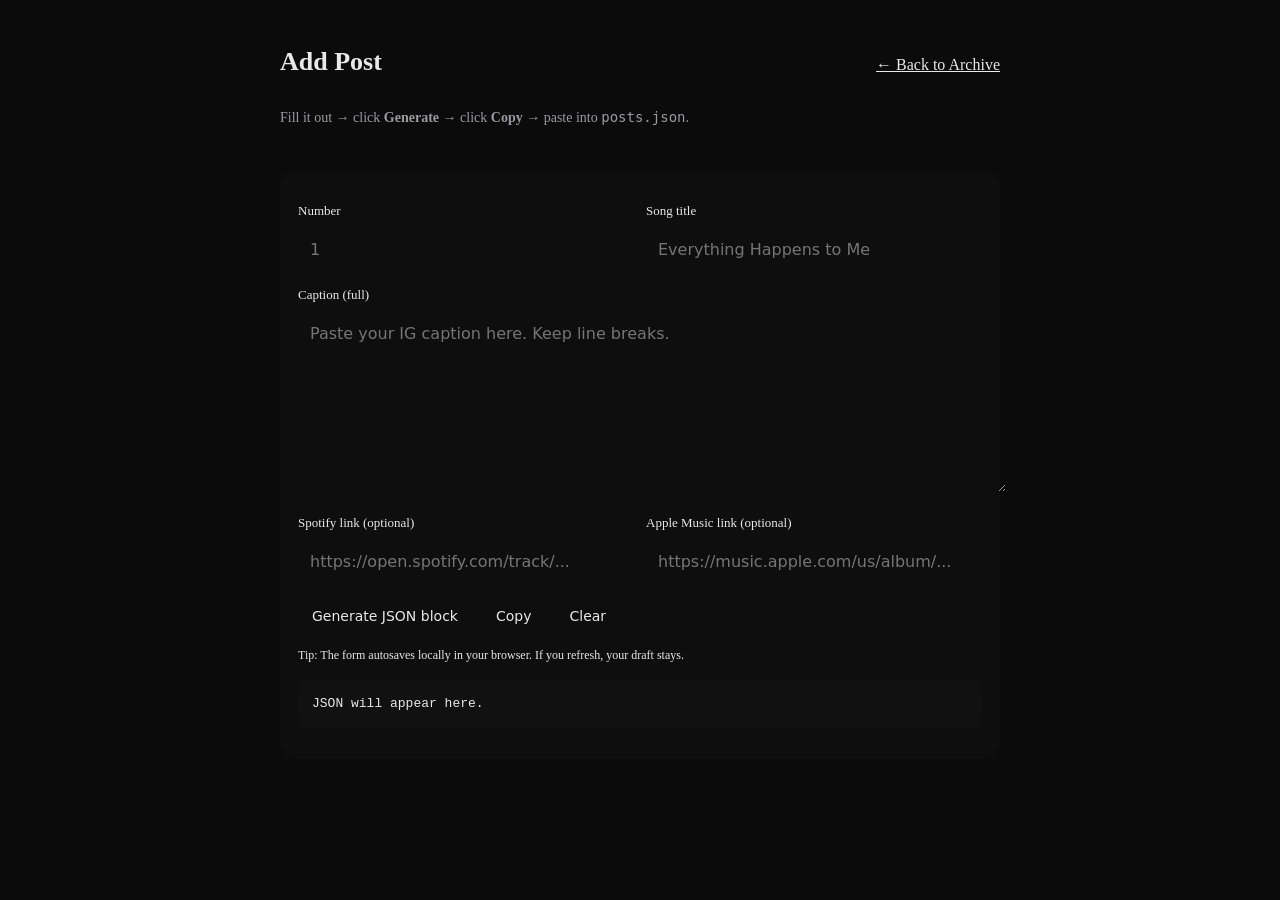
==== add.html @ 33bc1ccb "Add HTML form for creating posts" ====
<!doctype html>
<html lang="en">
<head>
  <meta charset="utf-8" />
  <meta name="viewport" content="width=device-width,initial-scale=1" />
  <title>KOIFSH — Add Post</title>
  <link rel="stylesheet" href="style.css" />
  <style>
    /* small additions just for the form */
    .card{
      border:1px solid var(--line);
      border-radius:16px;
      padding:18px;
      background:rgba(255,255,255,.01);
    }
    label{display:block; color:var(--muted); font-size:13px; margin:12px 0 6px;}
    input, textarea{
      width:100%;
      border:1px solid var(--line);
      border-radius:12px;
      padding:10px 12px;
      background:transparent;
      color:var(--fg);
      font:16px/1.5 ui-sans-serif, system-ui, -apple-system, Segoe UI, Roboto, Arial, sans-serif;
      outline:none;
    }
    textarea{min-height:160px; resize:vertical; white-space:pre-wrap;}
    .row{display:grid; grid-template-columns:1fr; gap:12px;}
    @media (min-width:720px){ .row{grid-template-columns:1fr 1fr;} }
    .btns{display:flex; gap:10px; flex-wrap:wrap; margin-top:14px;}
    button{
      border:1px solid var(--line);
      border-radius:999px;
      padding:10px 14px;
      background:transparent;
      color:var(--fg);
      cursor:pointer;
      font:14px/1.2 ui-sans-serif, system-ui, -apple-system, Segoe UI, Roboto, Arial, sans-serif;
    }
    button:hover{background:rgba(255,255,255,.03);}
    .out{
      margin-top:14px;
      padding:14px;
      border:1px solid var(--line);
      border-radius:14px;
      background:rgba(255,255,255,.01);
      font:13px/1.6 ui-monospace, SFMono-Regular, Menlo, Monaco, Consolas, "Liberation Mono", "Courier New", monospace;
      white-space:pre-wrap;
      word-break:break-word;
    }
    .hint{color:var(--muted); font-size:12px; margin-top:10px}
    .topbar{display:flex; justify-content:space-between; align-items:baseline; gap:12px; flex-wrap:wrap;}
    .topbar a{color:var(--muted); border-bottom:1px solid transparent;}
    .topbar a:hover{color:var(--fg); border-bottom-color:var(--fg);}
  </style>
</head>
<body>
  <div class="wrap">
    <div class="topbar">
      <h1 style="margin:0 0 8px;">Add Post</h1>
      <div style="display:flex; gap:14px; flex-wrap:wrap;">
        <a href="index.html">← Back to Archive</a>
      </div>
    </div>
    <p class="sub">Fill it out → click <strong>Generate</strong> → click <strong>Copy</strong> → paste into <code>posts.json</code>.</p>

    <div class="card">
      <div class="row">
        <div>
          <label for="n">Number</label>
          <input id="n" inputmode="numeric" placeholder="1" />
        </div>
        <div>
          <label for="title">Song title</label>
          <input id="title" placeholder="Everything Happens to Me" />
        </div>
      </div>

      <label for="caption">Caption (full)</label>
      <textarea id="caption" placeholder="Paste your IG caption here. Keep line breaks."></textarea>

      <div class="row">
        <div>
          <label for="spotify">Spotify link (optional)</label>
          <input id="spotify" placeholder="https://open.spotify.com/track/..." />
        </div>
        <div>
          <label for="apple">Apple Music link (optional)</label>
          <input id="apple" placeholder="https://music.apple.com/us/album/..." />
        </div>
      </div>

      <div class="btns">
        <button id="gen">Generate JSON block</button>
        <button id="copy" disabled>Copy</button>
        <button id="clear" type="button">Clear</button>
      </div>

      <div class="hint">
        Tip: The form autosaves locally in your browser. If you refresh, your draft stays.
      </div>

      <pre class="out" id="out">JSON will appear here.</pre>
    </div>
  </div>

<script>
  const $ = (id) => document.getElementById(id);

  const fields = ["n","title","caption","spotify","apple"];

  // load draft
  try{
    const saved = JSON.parse(localStorage.getItem("koifsh_archive_draft") || "{}");
    fields.forEach(k => { if(saved[k] !== undefined) $(k).value = saved[k]; });
  }catch(e){}

  // autosave
  fields.forEach(k => {
    $(k).addEventListener("input", () => {
      const draft = {};
      fields.forEach(x => draft[x] = $(x).value);
      localStorage.setItem("koifsh_archive_draft", JSON.stringify(draft));
    });
  });

  function cleanUrl(u){
    u = (u || "").trim();
    return u;
  }

  function toInt(s){
    const n = parseInt(String(s).trim(), 10);
    return Number.isFinite(n) ? n : null;
  }

  function buildBlock(){
    const n = toInt($("n").value);
    const title = $("title").value.trim();
    const caption = $("caption").value.replace(/\r\n/g, "\n").trimEnd();
    const spotify = cleanUrl($("spotify").value);
    const apple = cleanUrl($("apple").value);

    if(!n || !title){
      return { error: "Add at least a Number and Song title." };
    }

    const obj = {
      n,
      title,
      caption,
      spotify,
      apple
    };

    // remove empty optional fields so your JSON stays clean
    if(!obj.caption) delete obj.caption;
    if(!obj.spotify) delete obj.spotify;
    if(!obj.apple) delete obj.apple;

    // Pretty-printed object (NOT wrapped in an array)
    const json = JSON.stringify(obj, null, 2);
    return { json };
  }

  $("gen").addEventListener("click", (e) => {
    e.preventDefault();
    const { json, error } = buildBlock();
    if(error){
      $("out").textContent = error;
      $("copy").disabled = true;
      return;
    }
    $("out").textContent = json + ","; // comma so you can paste into posts.json array
    $("copy").disabled = false;
  });

  $("copy").addEventListener("click", async () => {
    try{
      await navigator.clipboard.writeText($("out").textContent);
      $("copy").textContent = "Copied";
      setTimeout(()=> $("copy").textContent = "Copy", 900);
    }catch(e){
      alert("Copy failed — select the text and copy manually.");
    }
  });

  $("clear").addEventListener("click", () => {
    fields.forEach(k => $(k).value = "");
    localStorage.removeItem("koifsh_archive_draft");
    $("out").textContent = "JSON will appear here.";
    $("copy").disabled = true;
  });
</script>
</body>
</html>
---- style.css ----
body{
    margin:0;
    background:#0b0b0c;
    color:#e9e9ea;
    font:16px/1.7 Georgia, serif;
}

.wrap{
    max-width:720px;
    margin:0 auto;
    padding:40px 20px 80px;
}

h1{
    font-size:26px;
    font-weight:600;
    margin-bottom:8px;
}

.sub{
    color:#9a9aa0;
    font-size:14px;
    margin-bottom:40px;
}

.post{
    margin-bottom:48px;
    padding-bottom:28px;
    border-bottom:1px solid #232326;
}

.num{
    color:#9a9aa0;
    margin-right:6px;
}

.title{
    font-size:20px;
    font-weight:600;
}

.caption{
    margin-top:14px;
    white-space:pre-line;
}

.listen{
    margin-top:14px;
    font-size:14px;
    color:#9a9aa0;
}

.listen a{
    color:#9a9aa0;
    text-decoration:none;
    border-bottom:1px solid transparent;
}

.listen a:hover{
    color:#ffffff;
    border-bottom:1px solid #ffffff;
}

.divider{
    margin:0 8px;
}
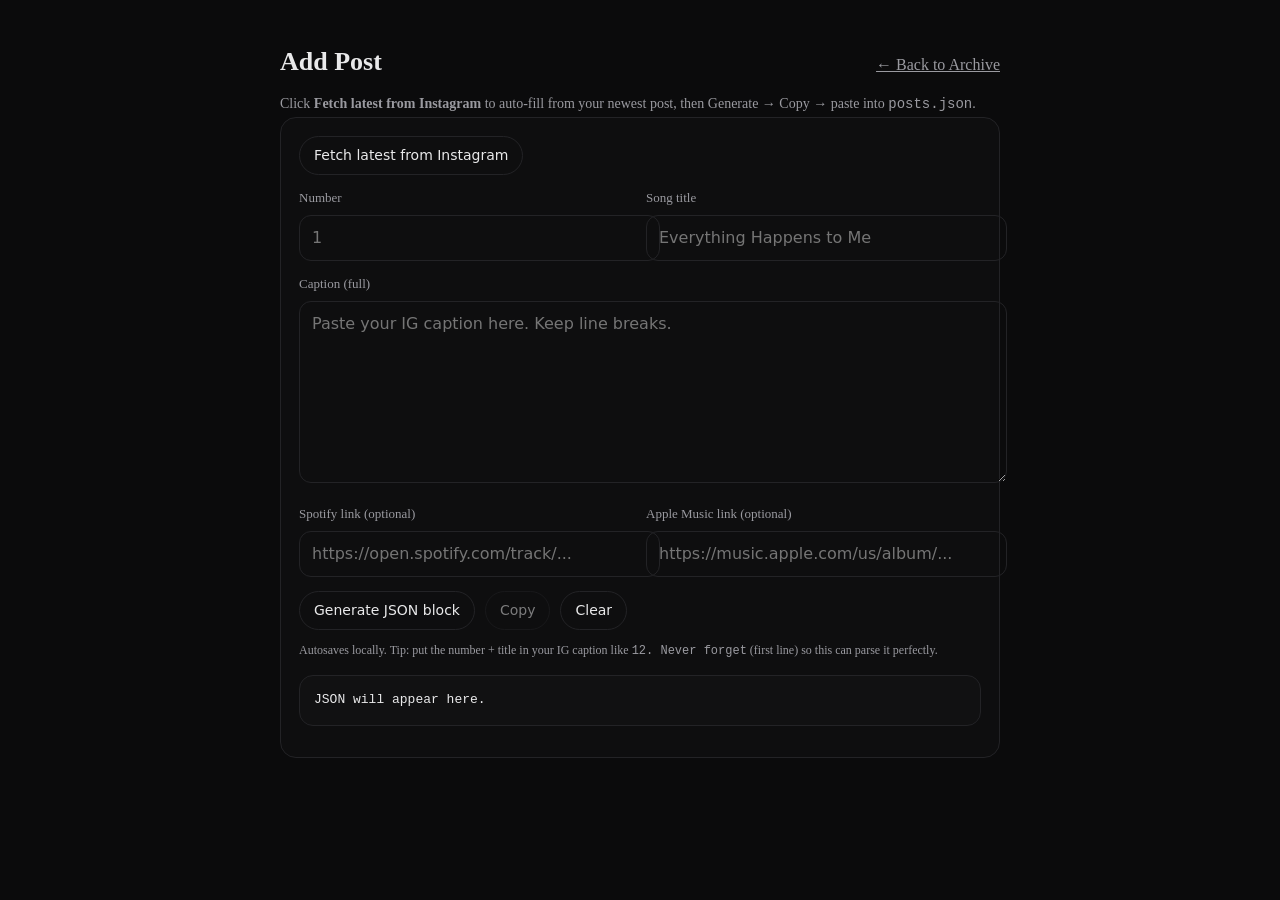
==== commit 16c216c9: "Refactor HTML and JavaScript for form enhancements" ====
--- a/add.html
+++ b/add.html
@@ -6,52 +6,37 @@
   <title>KOIFSH — Add Post</title>
   <link rel="stylesheet" href="style.css" />
   <style>
-    /* small additions just for the form */
-    .card{
-      border:1px solid var(--line);
-      border-radius:16px;
-      padding:18px;
+    .card{border:1px solid var(--line);border-radius:16px;padding:18px;background:rgba(255,255,255,.01);}
+    label{display:block;color:var(--muted);font-size:13px;margin:12px 0 6px;}
+    input,textarea{
+      width:100%;border:1px solid var(--line);border-radius:12px;padding:10px 12px;
+      background:transparent;color:var(--fg);
+      font:16px/1.5 ui-sans-serif,system-ui,-apple-system,Segoe UI,Roboto,Arial,sans-serif;
+      outline:none;
+    }
+    textarea{min-height:160px;resize:vertical;white-space:pre-wrap;}
+    .row{display:grid;grid-template-columns:1fr;gap:12px;}
+    @media (min-width:720px){.row{grid-template-columns:1fr 1fr;}}
+    .btns{display:flex;gap:10px;flex-wrap:wrap;margin-top:14px;align-items:center}
+    button{
+      border:1px solid var(--line);border-radius:999px;padding:10px 14px;background:transparent;
+      color:var(--fg);cursor:pointer;
+      font:14px/1.2 ui-sans-serif,system-ui,-apple-system,Segoe UI,Roboto,Arial,sans-serif;
+    }
+    button:hover{background:rgba(255,255,255,.03);}
+    button[disabled]{opacity:.5;cursor:not-allowed}
+    .out{
+      margin-top:14px;padding:14px;border:1px solid var(--line);border-radius:14px;
       background:rgba(255,255,255,.01);
-    }
-    label{display:block; color:var(--muted); font-size:13px; margin:12px 0 6px;}
-    input, textarea{
-      width:100%;
-      border:1px solid var(--line);
-      border-radius:12px;
-      padding:10px 12px;
-      background:transparent;
-      color:var(--fg);
-      font:16px/1.5 ui-sans-serif, system-ui, -apple-system, Segoe UI, Roboto, Arial, sans-serif;
-      outline:none;
-    }
-    textarea{min-height:160px; resize:vertical; white-space:pre-wrap;}
-    .row{display:grid; grid-template-columns:1fr; gap:12px;}
-    @media (min-width:720px){ .row{grid-template-columns:1fr 1fr;} }
-    .btns{display:flex; gap:10px; flex-wrap:wrap; margin-top:14px;}
-    button{
-      border:1px solid var(--line);
-      border-radius:999px;
-      padding:10px 14px;
-      background:transparent;
-      color:var(--fg);
-      cursor:pointer;
-      font:14px/1.2 ui-sans-serif, system-ui, -apple-system, Segoe UI, Roboto, Arial, sans-serif;
-    }
-    button:hover{background:rgba(255,255,255,.03);}
-    .out{
-      margin-top:14px;
-      padding:14px;
-      border:1px solid var(--line);
-      border-radius:14px;
-      background:rgba(255,255,255,.01);
-      font:13px/1.6 ui-monospace, SFMono-Regular, Menlo, Monaco, Consolas, "Liberation Mono", "Courier New", monospace;
-      white-space:pre-wrap;
-      word-break:break-word;
-    }
-    .hint{color:var(--muted); font-size:12px; margin-top:10px}
-    .topbar{display:flex; justify-content:space-between; align-items:baseline; gap:12px; flex-wrap:wrap;}
-    .topbar a{color:var(--muted); border-bottom:1px solid transparent;}
-    .topbar a:hover{color:var(--fg); border-bottom-color:var(--fg);}
+      font:13px/1.6 ui-monospace,SFMono-Regular,Menlo,Monaco,Consolas,"Liberation Mono","Courier New",monospace;
+      white-space:pre-wrap;word-break:break-word;
+    }
+    .hint{color:var(--muted);font-size:12px;margin-top:10px}
+    .topbar{display:flex;justify-content:space-between;align-items:baseline;gap:12px;flex-wrap:wrap;}
+    .topbar a{color:var(--muted);border-bottom:1px solid transparent;}
+    .topbar a:hover{color:var(--fg);border-bottom-color:var(--fg);}
+    .status{color:var(--muted);font-size:12px}
+    code{font-family:ui-monospace,SFMono-Regular,Menlo,Monaco,Consolas,"Liberation Mono","Courier New",monospace}
   </style>
 </head>
 <body>
@@ -62,9 +47,17 @@
         <a href="index.html">← Back to Archive</a>
       </div>
     </div>
-    <p class="sub">Fill it out → click <strong>Generate</strong> → click <strong>Copy</strong> → paste into <code>posts.json</code>.</p>
+
+    <p class="sub">
+      Click <strong>Fetch latest from Instagram</strong> to auto-fill from your newest post, then Generate → Copy → paste into <code>posts.json</code>.
+    </p>
 
     <div class="card">
+      <div class="btns" style="margin-top:0">
+        <button id="fetch">Fetch latest from Instagram</button>
+        <span id="fetchStatus" class="status"></span>
+      </div>
+
       <div class="row">
         <div>
           <label for="n">Number</label>
@@ -97,7 +90,7 @@
       </div>
 
       <div class="hint">
-        Tip: The form autosaves locally in your browser. If you refresh, your draft stays.
+        Autosaves locally. Tip: put the number + title in your IG caption like <code>12. Never forget</code> (first line) so this can parse it perfectly.
       </div>
 
       <pre class="out" id="out">JSON will appear here.</pre>
@@ -106,7 +99,6 @@
 
 <script>
   const $ = (id) => document.getElementById(id);
-
   const fields = ["n","title","caption","spotify","apple"];
 
   // load draft
@@ -124,11 +116,7 @@
     });
   });
 
-  function cleanUrl(u){
-    u = (u || "").trim();
-    return u;
-  }
-
+  function cleanUrl(u){ return (u || "").trim(); }
   function toInt(s){
     const n = parseInt(String(s).trim(), 10);
     return Number.isFinite(n) ? n : null;
@@ -141,26 +129,14 @@
     const spotify = cleanUrl($("spotify").value);
     const apple = cleanUrl($("apple").value);
 
-    if(!n || !title){
-      return { error: "Add at least a Number and Song title." };
-    }
-
-    const obj = {
-      n,
-      title,
-      caption,
-      spotify,
-      apple
-    };
-
-    // remove empty optional fields so your JSON stays clean
+    if(!n || !title) return { error: "Add at least a Number and Song title." };
+
+    const obj = { n, title, caption, spotify, apple };
     if(!obj.caption) delete obj.caption;
     if(!obj.spotify) delete obj.spotify;
     if(!obj.apple) delete obj.apple;
 
-    // Pretty-printed object (NOT wrapped in an array)
-    const json = JSON.stringify(obj, null, 2);
-    return { json };
+    return { json: JSON.stringify(obj, null, 2) };
   }
 
   $("gen").addEventListener("click", (e) => {
@@ -171,7 +147,7 @@
       $("copy").disabled = true;
       return;
     }
-    $("out").textContent = json + ","; // comma so you can paste into posts.json array
+    $("out").textContent = json + ",";
     $("copy").disabled = false;
   });
 
@@ -190,6 +166,37 @@
     localStorage.removeItem("koifsh_archive_draft");
     $("out").textContent = "JSON will appear here.";
     $("copy").disabled = true;
+    $("fetchStatus").textContent = "";
+  });
+
+  // Fetch latest from IG via Netlify Function
+  $("fetch").addEventListener("click", async () => {
+    $("fetch").disabled = true;
+    $("fetchStatus").textContent = "Fetching…";
+    try{
+      const res = await fetch("/.netlify/functions/fetch-latest-ig", { cache: "no-store" });
+      if(!res.ok) throw new Error("Fetch failed");
+      const data = await res.json();
+
+      $("caption").value = data.caption || "";
+
+      if(data.parsed && data.parsed.n) $("n").value = data.parsed.n;
+      if(data.parsed && data.parsed.title) $("title").value = data.parsed.title;
+
+      if(data.detected && data.detected.spotify) $("spotify").value = data.detected.spotify;
+      if(data.detected && data.detected.apple) $("apple").value = data.detected.apple;
+
+      // save draft
+      const draft = {};
+      fields.forEach(x => draft[x] = $(x).value);
+      localStorage.setItem("koifsh_archive_draft", JSON.stringify(draft));
+
+      $("fetchStatus").textContent = "Loaded latest IG caption.";
+    }catch(e){
+      $("fetchStatus").textContent = "Couldn’t fetch. Check Netlify function + IG token.";
+    }finally{
+      $("fetch").disabled = false;
+    }
   });
 </script>
 </body>
--- a/style.css
+++ b/style.css
@@ -1,67 +1,94 @@
+:root{
+  --bg:#0b0b0c;
+  --fg:#e9e9ea;
+  --muted:#9a9aa0;
+  --line:#232326;
+}
 
 body{
-    margin:0;
-    background:#0b0b0c;
-    color:#e9e9ea;
-    font:16px/1.7 Georgia, serif;
+  margin:0;
+  background:var(--bg);
+  color:var(--fg);
+  font:16px/1.7 Georgia, serif;
 }
 
 .wrap{
-    max-width:720px;
-    margin:0 auto;
-    padding:40px 20px 80px;
+  max-width:720px;
+  margin:0 auto;
+  padding:40px 20px 80px;
+}
+
+.header{
+  padding-bottom:18px;
+  border-bottom:1px solid var(--line);
+  margin-bottom:26px;
 }
 
 h1{
-    font-size:26px;
-    font-weight:600;
-    margin-bottom:8px;
+  font-size:26px;
+  font-weight:600;
+  margin:0 0 8px;
 }
 
 .sub{
-    color:#9a9aa0;
-    font-size:14px;
-    margin-bottom:40px;
+  margin:0;
+  color:var(--muted);
+  font-size:14px;
+}
+.sub a{
+  color:var(--muted);
+  text-decoration:none;
+  border-bottom:1px solid transparent;
+}
+.sub a:hover{
+  color:var(--fg);
+  border-bottom-color:var(--fg);
+}
+
+.list{
+  display:flex;
+  flex-direction:column;
+  gap:26px;
 }
 
 .post{
-    margin-bottom:48px;
-    padding-bottom:28px;
-    border-bottom:1px solid #232326;
+  padding-bottom:28px;
+  border-bottom:1px solid var(--line);
 }
 
 .num{
-    color:#9a9aa0;
-    margin-right:6px;
+  color:var(--muted);
+  margin-right:8px;
+  font-variant-numeric: tabular-nums;
 }
 
 .title{
-    font-size:20px;
-    font-weight:600;
+  font-size:20px;
+  font-weight:600;
 }
 
 .caption{
-    margin-top:14px;
-    white-space:pre-line;
+  margin-top:14px;
+  white-space:pre-line;
 }
 
 .listen{
-    margin-top:14px;
-    font-size:14px;
-    color:#9a9aa0;
+  margin-top:14px;
+  font-size:14px;
+  color:var(--muted);
 }
 
 .listen a{
-    color:#9a9aa0;
-    text-decoration:none;
-    border-bottom:1px solid transparent;
+  color:var(--muted);
+  text-decoration:none;
+  border-bottom:1px solid transparent;
 }
 
 .listen a:hover{
-    color:#ffffff;
-    border-bottom:1px solid #ffffff;
+  color:var(--fg);
+  border-bottom-color:var(--fg);
 }
 
-.divider{
-    margin:0 8px;
-}
+.divider{ margin:0 8px; }
+
+.muted{ color:var(--muted); }
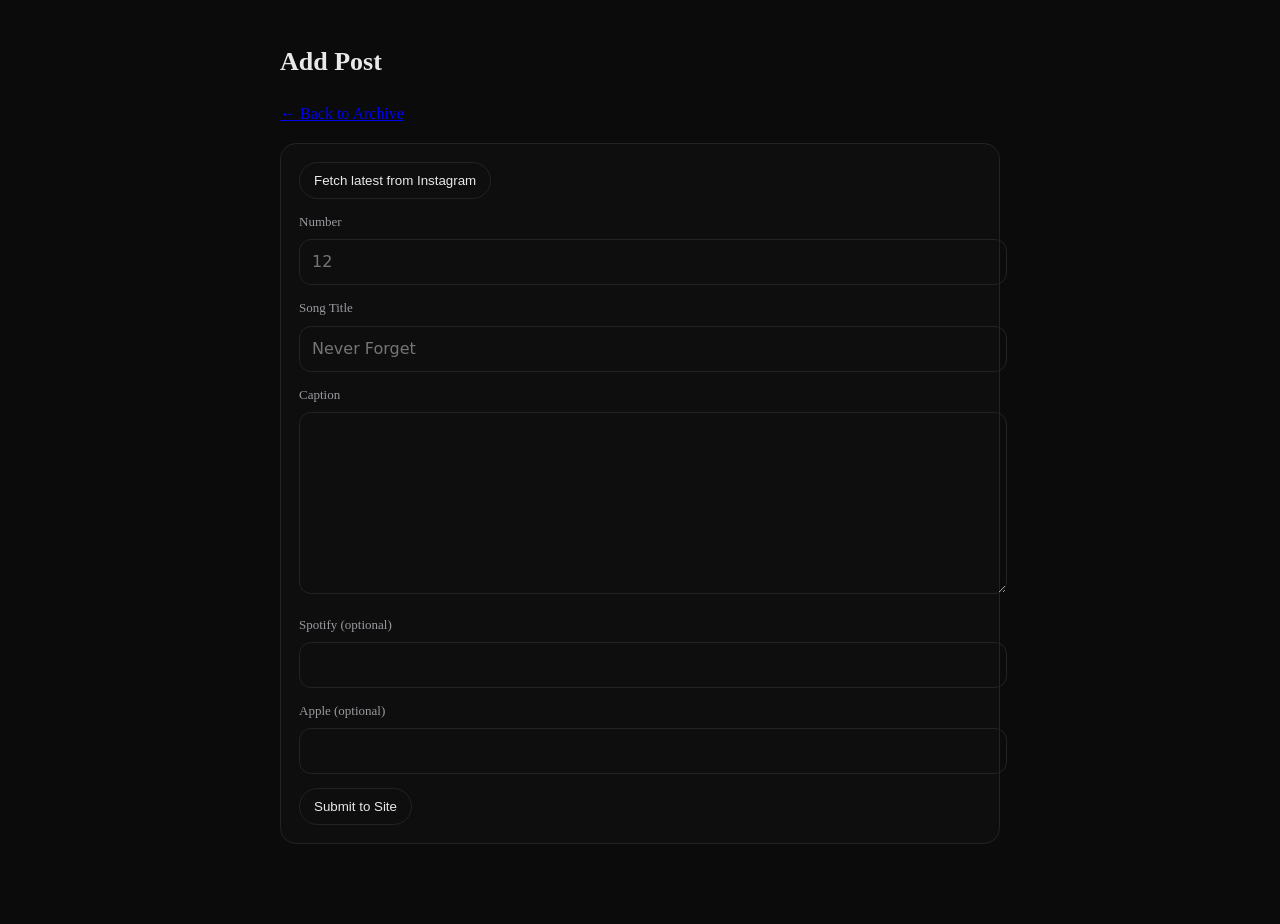
==== commit 4b716719: "Refactor HTML structure and styles for add post page" ====
--- a/add.html
+++ b/add.html
@@ -1,203 +1,117 @@
 <!doctype html>
 <html lang="en">
 <head>
-  <meta charset="utf-8" />
-  <meta name="viewport" content="width=device-width,initial-scale=1" />
-  <title>KOIFSH — Add Post</title>
-  <link rel="stylesheet" href="style.css" />
-  <style>
-    .card{border:1px solid var(--line);border-radius:16px;padding:18px;background:rgba(255,255,255,.01);}
-    label{display:block;color:var(--muted);font-size:13px;margin:12px 0 6px;}
-    input,textarea{
-      width:100%;border:1px solid var(--line);border-radius:12px;padding:10px 12px;
-      background:transparent;color:var(--fg);
-      font:16px/1.5 ui-sans-serif,system-ui,-apple-system,Segoe UI,Roboto,Arial,sans-serif;
-      outline:none;
-    }
-    textarea{min-height:160px;resize:vertical;white-space:pre-wrap;}
-    .row{display:grid;grid-template-columns:1fr;gap:12px;}
-    @media (min-width:720px){.row{grid-template-columns:1fr 1fr;}}
-    .btns{display:flex;gap:10px;flex-wrap:wrap;margin-top:14px;align-items:center}
-    button{
-      border:1px solid var(--line);border-radius:999px;padding:10px 14px;background:transparent;
-      color:var(--fg);cursor:pointer;
-      font:14px/1.2 ui-sans-serif,system-ui,-apple-system,Segoe UI,Roboto,Arial,sans-serif;
-    }
-    button:hover{background:rgba(255,255,255,.03);}
-    button[disabled]{opacity:.5;cursor:not-allowed}
-    .out{
-      margin-top:14px;padding:14px;border:1px solid var(--line);border-radius:14px;
-      background:rgba(255,255,255,.01);
-      font:13px/1.6 ui-monospace,SFMono-Regular,Menlo,Monaco,Consolas,"Liberation Mono","Courier New",monospace;
-      white-space:pre-wrap;word-break:break-word;
-    }
-    .hint{color:var(--muted);font-size:12px;margin-top:10px}
-    .topbar{display:flex;justify-content:space-between;align-items:baseline;gap:12px;flex-wrap:wrap;}
-    .topbar a{color:var(--muted);border-bottom:1px solid transparent;}
-    .topbar a:hover{color:var(--fg);border-bottom-color:var(--fg);}
-    .status{color:var(--muted);font-size:12px}
-    code{font-family:ui-monospace,SFMono-Regular,Menlo,Monaco,Consolas,"Liberation Mono","Courier New",monospace}
-  </style>
+<meta charset="utf-8" />
+<meta name="viewport" content="width=device-width,initial-scale=1" />
+<title>KOIFSH — Add Post</title>
+<link rel="stylesheet" href="style.css" />
+<style>
+.card{border:1px solid var(--line);border-radius:16px;padding:18px;background:rgba(255,255,255,.01);}
+label{display:block;color:var(--muted);font-size:13px;margin:12px 0 6px;}
+input,textarea{
+  width:100%;
+  border:1px solid var(--line);
+  border-radius:12px;
+  padding:10px 12px;
+  background:transparent;
+  color:var(--fg);
+  font:16px/1.5 system-ui, sans-serif;
+}
+textarea{min-height:160px;white-space:pre-wrap;}
+.btns{display:flex;gap:10px;flex-wrap:wrap;margin-top:14px;}
+button{
+  border:1px solid var(--line);
+  border-radius:999px;
+  padding:10px 14px;
+  background:transparent;
+  color:var(--fg);
+  cursor:pointer;
+}
+button:hover{background:rgba(255,255,255,.05);}
+.status{font-size:13px;color:var(--muted);}
+</style>
 </head>
 <body>
-  <div class="wrap">
-    <div class="topbar">
-      <h1 style="margin:0 0 8px;">Add Post</h1>
-      <div style="display:flex; gap:14px; flex-wrap:wrap;">
-        <a href="index.html">← Back to Archive</a>
-      </div>
-    </div>
+<div class="wrap">
 
-    <p class="sub">
-      Click <strong>Fetch latest from Instagram</strong> to auto-fill from your newest post, then Generate → Copy → paste into <code>posts.json</code>.
-    </p>
+<h1>Add Post</h1>
+<p><a href="index.html">← Back to Archive</a></p>
 
-    <div class="card">
-      <div class="btns" style="margin-top:0">
-        <button id="fetch">Fetch latest from Instagram</button>
-        <span id="fetchStatus" class="status"></span>
-      </div>
+<div class="card">
 
-      <div class="row">
-        <div>
-          <label for="n">Number</label>
-          <input id="n" inputmode="numeric" placeholder="1" />
-        </div>
-        <div>
-          <label for="title">Song title</label>
-          <input id="title" placeholder="Everything Happens to Me" />
-        </div>
-      </div>
+<button id="fetch">Fetch latest from Instagram</button>
+<span id="fetchStatus" class="status"></span>
 
-      <label for="caption">Caption (full)</label>
-      <textarea id="caption" placeholder="Paste your IG caption here. Keep line breaks."></textarea>
+<label>Number</label>
+<input id="n" placeholder="12" />
 
-      <div class="row">
-        <div>
-          <label for="spotify">Spotify link (optional)</label>
-          <input id="spotify" placeholder="https://open.spotify.com/track/..." />
-        </div>
-        <div>
-          <label for="apple">Apple Music link (optional)</label>
-          <input id="apple" placeholder="https://music.apple.com/us/album/..." />
-        </div>
-      </div>
+<label>Song Title</label>
+<input id="title" placeholder="Never Forget" />
 
-      <div class="btns">
-        <button id="gen">Generate JSON block</button>
-        <button id="copy" disabled>Copy</button>
-        <button id="clear" type="button">Clear</button>
-      </div>
+<label>Caption</label>
+<textarea id="caption"></textarea>
 
-      <div class="hint">
-        Autosaves locally. Tip: put the number + title in your IG caption like <code>12. Never forget</code> (first line) so this can parse it perfectly.
-      </div>
+<label>Spotify (optional)</label>
+<input id="spotify" />
 
-      <pre class="out" id="out">JSON will appear here.</pre>
-    </div>
-  </div>
+<label>Apple (optional)</label>
+<input id="apple" />
+
+<div class="btns">
+<button id="submit">Submit to Site</button>
+<span id="submitStatus" class="status"></span>
+</div>
+
+</div>
+</div>
 
 <script>
-  const $ = (id) => document.getElementById(id);
-  const fields = ["n","title","caption","spotify","apple"];
+const $ = id => document.getElementById(id);
 
-  // load draft
+function buildObj(){
+  return {
+    n: parseInt($("n").value,10),
+    title: $("title").value.trim(),
+    caption: $("caption").value.trim(),
+    spotify: $("spotify").value.trim(),
+    apple: $("apple").value.trim()
+  };
+}
+
+$("fetch").onclick = async () => {
+  $("fetchStatus").textContent = "Fetching…";
   try{
-    const saved = JSON.parse(localStorage.getItem("koifsh_archive_draft") || "{}");
-    fields.forEach(k => { if(saved[k] !== undefined) $(k).value = saved[k]; });
-  }catch(e){}
+    const res = await fetch("/.netlify/functions/fetch-latest-ig");
+    const data = await res.json();
 
-  // autosave
-  fields.forEach(k => {
-    $(k).addEventListener("input", () => {
-      const draft = {};
-      fields.forEach(x => draft[x] = $(x).value);
-      localStorage.setItem("koifsh_archive_draft", JSON.stringify(draft));
+    $("caption").value = data.caption || "";
+    if(data.parsed?.n) $("n").value = data.parsed.n;
+    if(data.parsed?.title) $("title").value = data.parsed.title;
+    if(data.detected?.spotify) $("spotify").value = data.detected.spotify;
+    if(data.detected?.apple) $("apple").value = data.detected.apple;
+
+    $("fetchStatus").textContent = "Loaded.";
+  }catch{
+    $("fetchStatus").textContent = "Fetch failed.";
+  }
+};
+
+$("submit").onclick = async () => {
+  $("submitStatus").textContent = "Submitting…";
+  try{
+    const res = await fetch("/.netlify/functions/add-post", {
+      method:"POST",
+      headers:{ "Content-Type":"application/json" },
+      body: JSON.stringify(buildObj())
     });
-  });
+    const data = await res.json();
+    if(!res.ok) throw new Error(data.error);
 
-  function cleanUrl(u){ return (u || "").trim(); }
-  function toInt(s){
-    const n = parseInt(String(s).trim(), 10);
-    return Number.isFinite(n) ? n : null;
+    $("submitStatus").textContent = "Committed. Netlify redeploying…";
+  }catch(e){
+    $("submitStatus").textContent = "Submit failed.";
   }
-
-  function buildBlock(){
-    const n = toInt($("n").value);
-    const title = $("title").value.trim();
-    const caption = $("caption").value.replace(/\r\n/g, "\n").trimEnd();
-    const spotify = cleanUrl($("spotify").value);
-    const apple = cleanUrl($("apple").value);
-
-    if(!n || !title) return { error: "Add at least a Number and Song title." };
-
-    const obj = { n, title, caption, spotify, apple };
-    if(!obj.caption) delete obj.caption;
-    if(!obj.spotify) delete obj.spotify;
-    if(!obj.apple) delete obj.apple;
-
-    return { json: JSON.stringify(obj, null, 2) };
-  }
-
-  $("gen").addEventListener("click", (e) => {
-    e.preventDefault();
-    const { json, error } = buildBlock();
-    if(error){
-      $("out").textContent = error;
-      $("copy").disabled = true;
-      return;
-    }
-    $("out").textContent = json + ",";
-    $("copy").disabled = false;
-  });
-
-  $("copy").addEventListener("click", async () => {
-    try{
-      await navigator.clipboard.writeText($("out").textContent);
-      $("copy").textContent = "Copied";
-      setTimeout(()=> $("copy").textContent = "Copy", 900);
-    }catch(e){
-      alert("Copy failed — select the text and copy manually.");
-    }
-  });
-
-  $("clear").addEventListener("click", () => {
-    fields.forEach(k => $(k).value = "");
-    localStorage.removeItem("koifsh_archive_draft");
-    $("out").textContent = "JSON will appear here.";
-    $("copy").disabled = true;
-    $("fetchStatus").textContent = "";
-  });
-
-  // Fetch latest from IG via Netlify Function
-  $("fetch").addEventListener("click", async () => {
-    $("fetch").disabled = true;
-    $("fetchStatus").textContent = "Fetching…";
-    try{
-      const res = await fetch("/.netlify/functions/fetch-latest-ig", { cache: "no-store" });
-      if(!res.ok) throw new Error("Fetch failed");
-      const data = await res.json();
-
-      $("caption").value = data.caption || "";
-
-      if(data.parsed && data.parsed.n) $("n").value = data.parsed.n;
-      if(data.parsed && data.parsed.title) $("title").value = data.parsed.title;
-
-      if(data.detected && data.detected.spotify) $("spotify").value = data.detected.spotify;
-      if(data.detected && data.detected.apple) $("apple").value = data.detected.apple;
-
-      // save draft
-      const draft = {};
-      fields.forEach(x => draft[x] = $(x).value);
-      localStorage.setItem("koifsh_archive_draft", JSON.stringify(draft));
-
-      $("fetchStatus").textContent = "Loaded latest IG caption.";
-    }catch(e){
-      $("fetchStatus").textContent = "Couldn’t fetch. Check Netlify function + IG token.";
-    }finally{
-      $("fetch").disabled = false;
-    }
-  });
+};
 </script>
 </body>
 </html>
